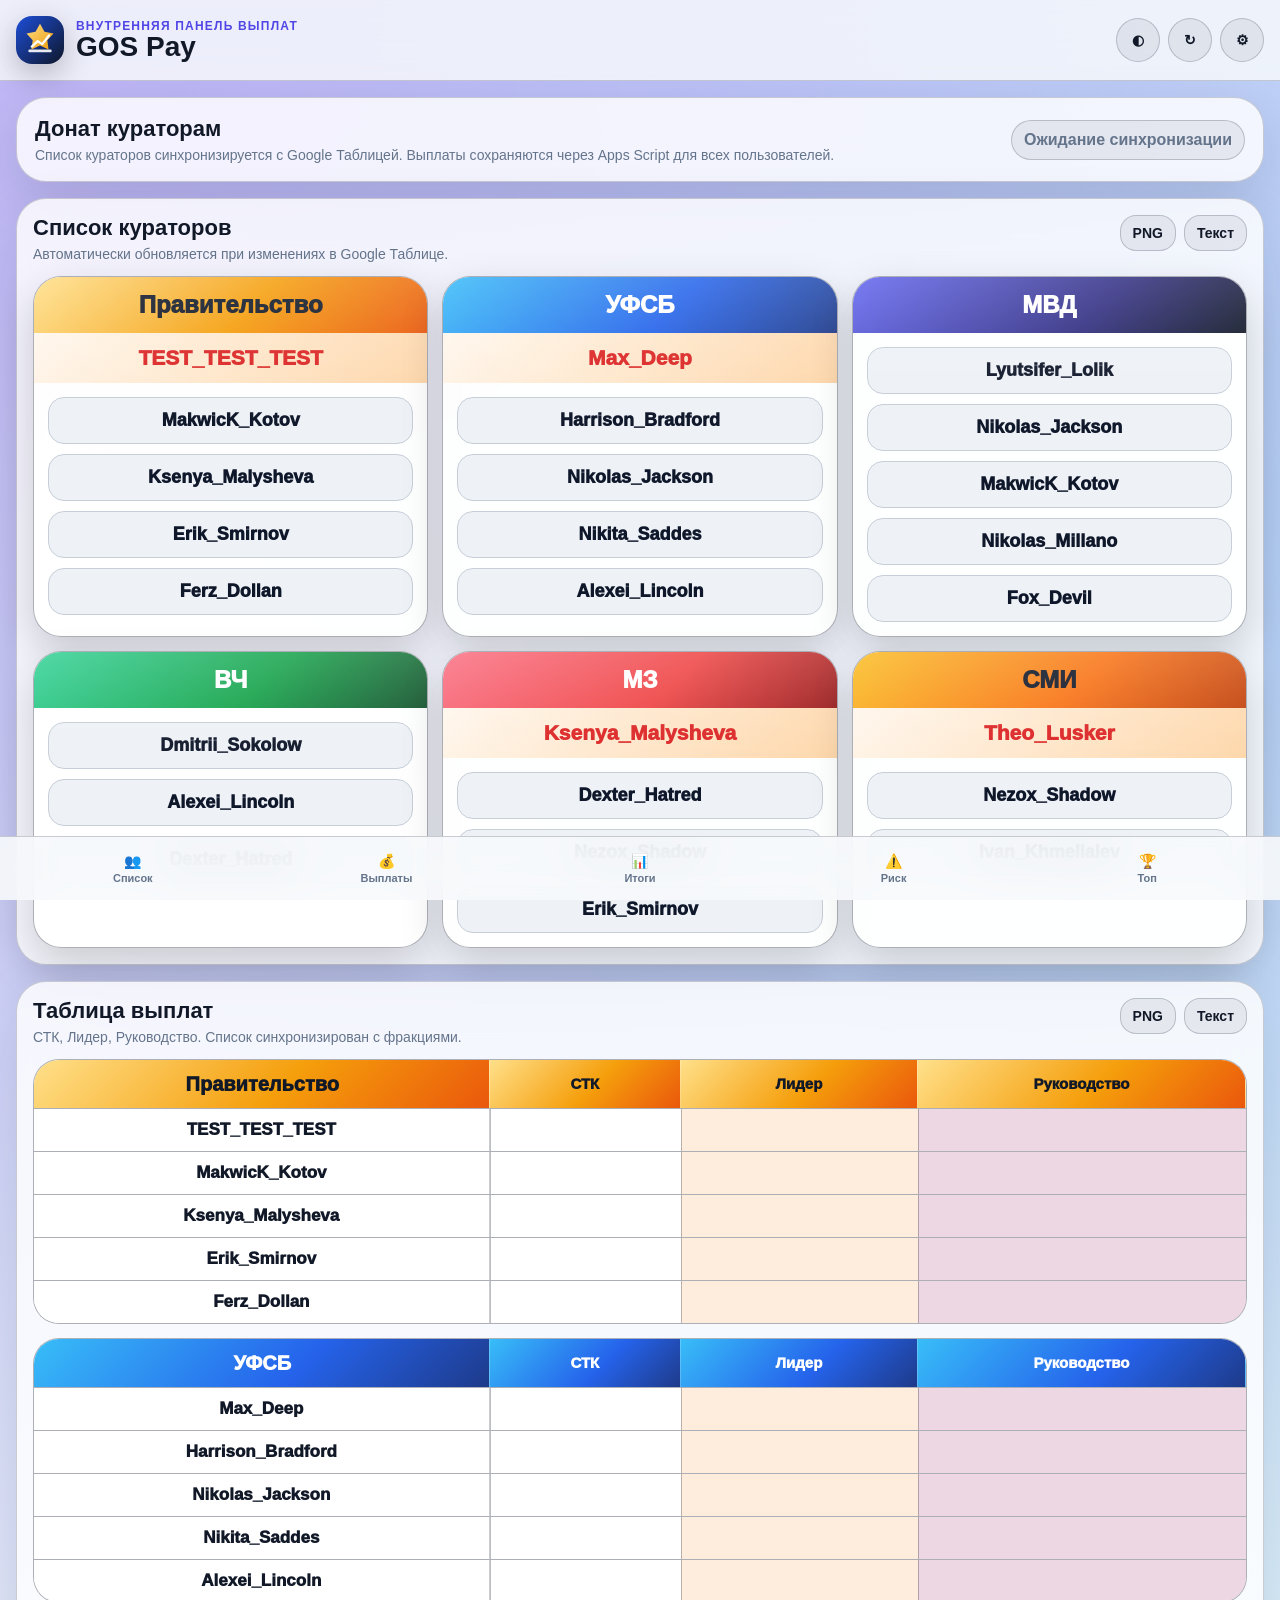
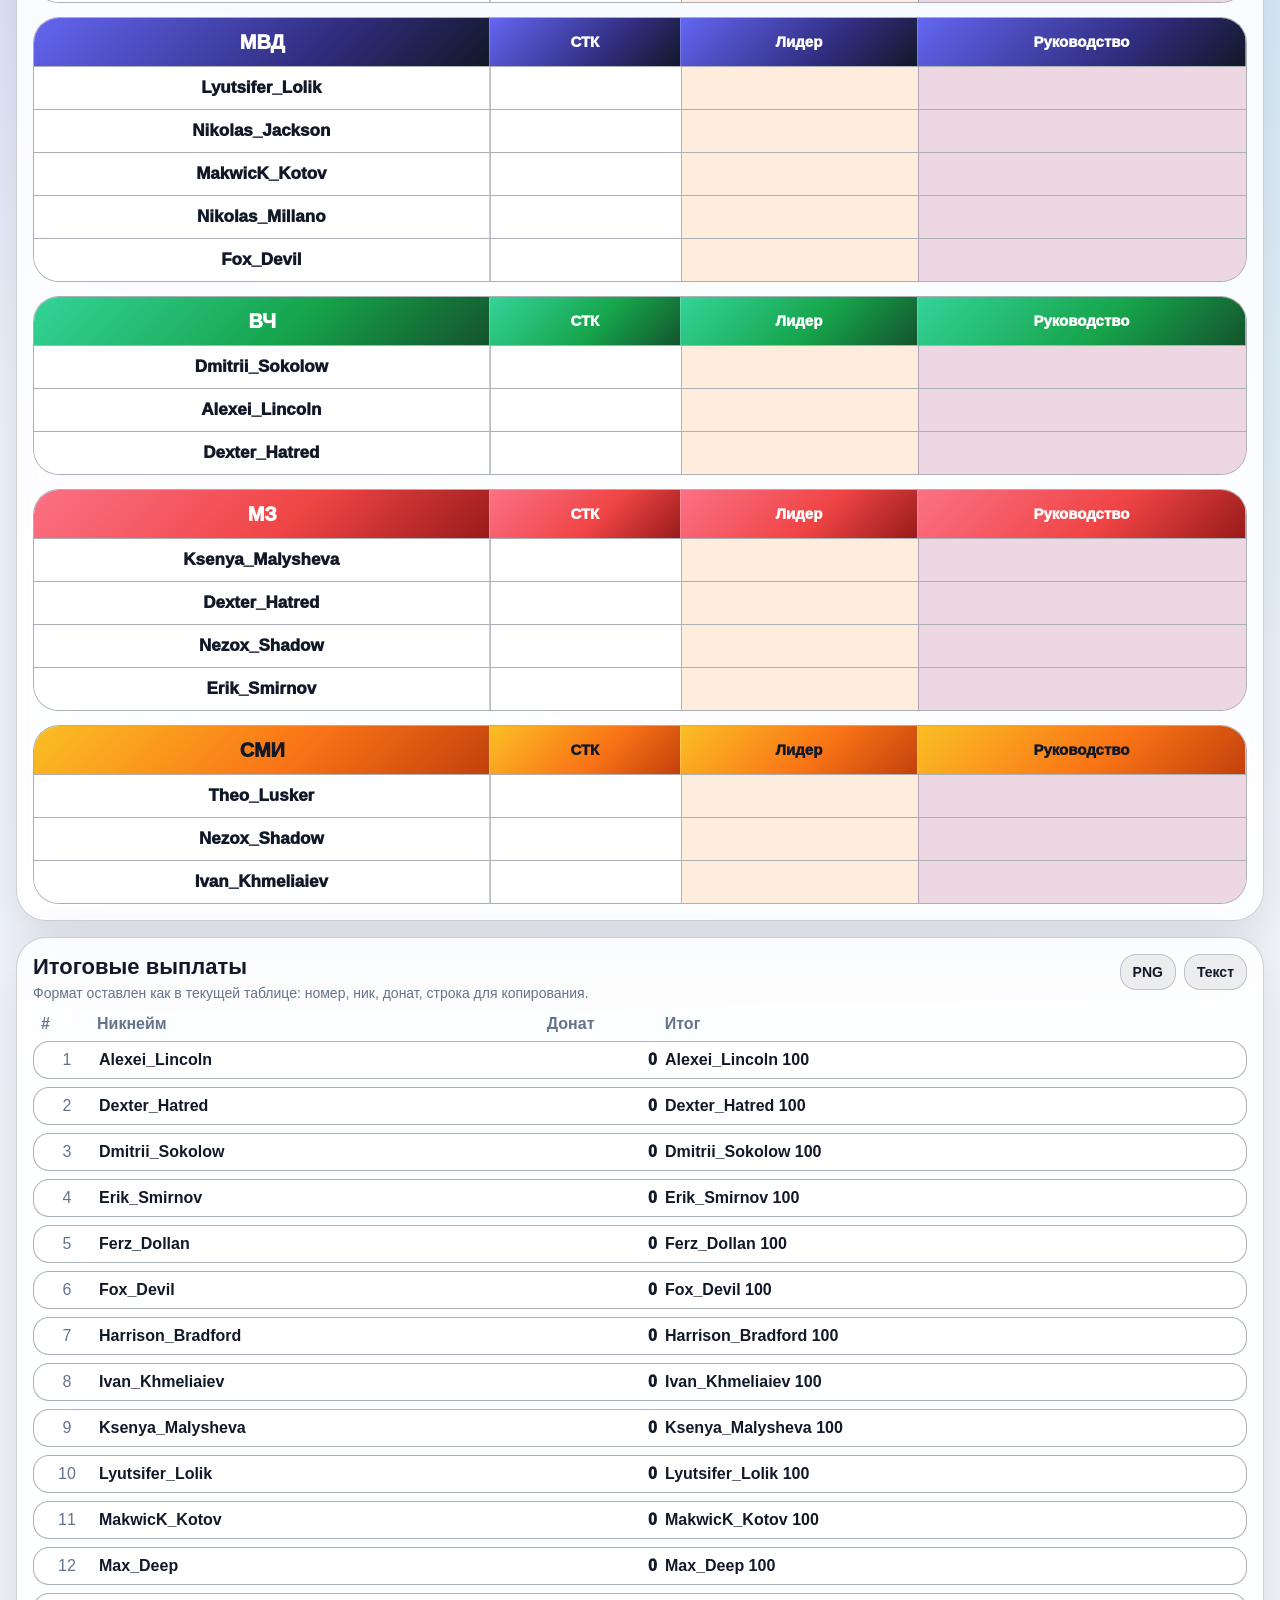
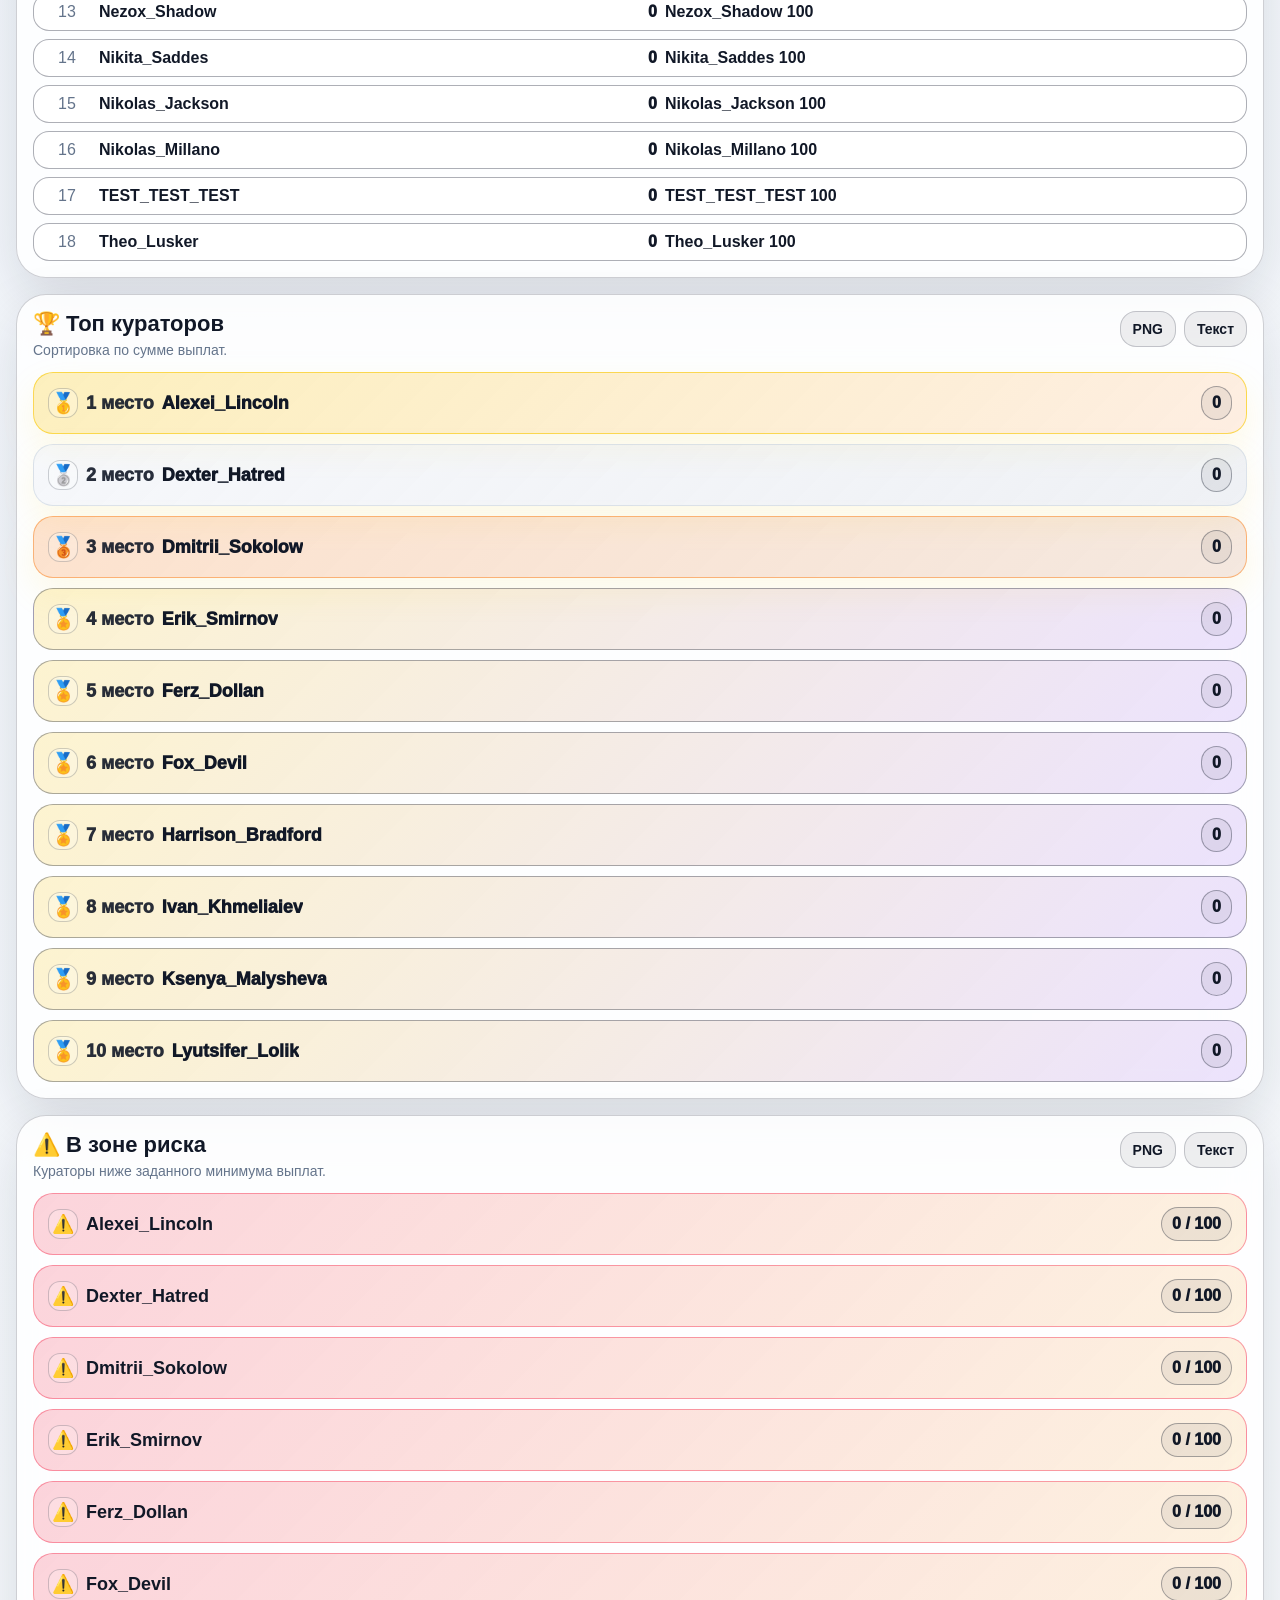
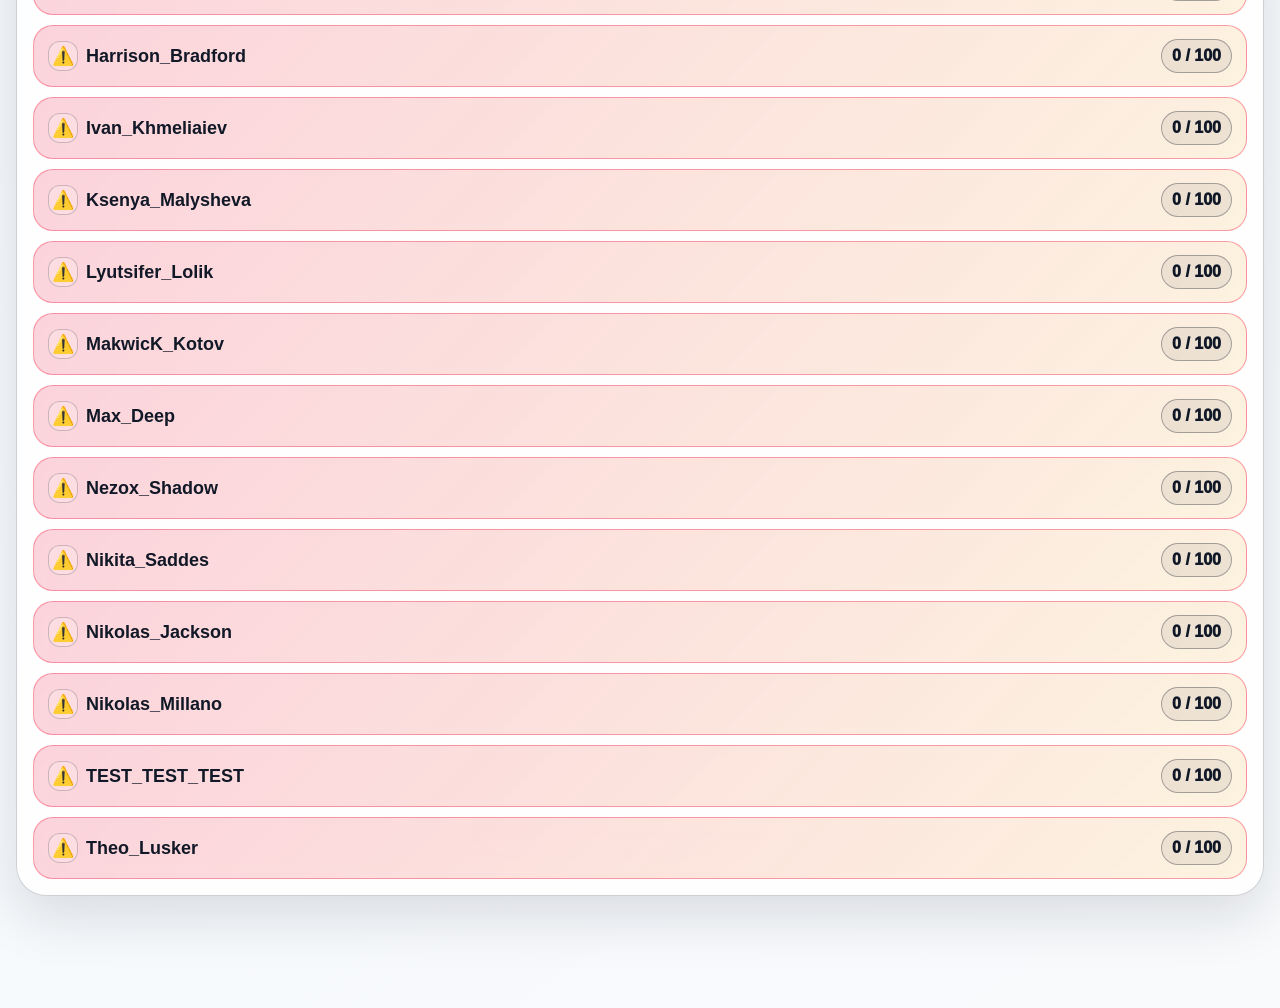
==== index.html @ 8b0897c4 "Add files via upload" ====
<!doctype html>
<html lang="ru">
<head>
  <meta charset="utf-8" />
  <meta name="viewport" content="width=device-width, initial-scale=1, viewport-fit=cover" />
  <meta name="theme-color" content="#111827" />
  <title>GOS Pay</title>
  <link rel="manifest" href="manifest.webmanifest" />
  <link rel="icon" href="icon.svg" type="image/svg+xml" />
  <link rel="stylesheet" href="style.css" />
</head>
<body>
  <div class="app-shell">
    <header class="topbar no-export">
      <div class="brand">
        <img src="icon.svg" alt="GOS Pay" />
        <div>
          <div class="eyebrow">Внутренняя панель выплат</div>
          <h1>GOS Pay</h1>
        </div>
      </div>
      <div class="top-actions">
        <button class="icon-btn" id="themeBtn" title="Тема">◐</button>
        <button class="icon-btn" id="syncBtn" title="Синхронизация">↻</button>
        <button class="icon-btn" id="settingsBtn" title="Настройки">⚙</button>
      </div>
    </header>

    <main class="content">
      <section class="hero no-export">
        <div>
          <h2>Донат кураторам</h2>
          <p>Список кураторов синхронизируется с Google Таблицей. Выплаты сохраняются через Apps Script для всех пользователей.</p>
        </div>
        <div class="status-pill" id="statusLine">Ожидание синхронизации</div>
      </section>

      <section class="panel hidden no-export" id="settingsPanel">
        <div class="panel-head">
          <div>
            <h2>Настройки</h2>
            <p>Скрытый раздел. Обычные пользователи не видят подключение к таблице.</p>
          </div>
          <button class="ghost" id="closeSettings">Закрыть</button>
        </div>

        <div class="settings-grid">
          <label>Apps Script Web App URL
            <input id="apiUrl" placeholder="https://script.google.com/macros/s/.../exec" />
          </label>
          <label>Google Sheet ID
            <input id="sheetId" value="1LSlUC-t6_7x8vfg5mQebIwRHfDH8h0bB1Xzxq7wpv_U" />
          </label>
          <label>Минимум для выхода из зоны риска
            <input id="riskLimit" type="number" value="100" />
          </label>
          <label>Тема
            <select id="themeSelect">
              <option value="system">Системная</option>
              <option value="dark">Тёмная</option>
              <option value="light">Светлая</option>
            </select>
          </label>
        </div>

        <div class="row">
          <button id="saveConfig">Сохранить</button>
          <button class="secondary" id="authBtn">Проверить доступ</button>
          <button class="secondary" id="importBtn">Синхронизировать кураторов</button>
          <button class="danger" id="resetBtn">Сбросить выплаты</button>
        </div>
        <p class="hint">Доступ к приложению должен выдаваться только тем, у кого есть роль редактора в Google Таблице.</p>
      </section>

      <section class="panel" id="curatorsSection">
        <div class="panel-head no-export">
          <div><h2>Список кураторов</h2><p>Автоматически обновляется при изменениях в Google Таблице.</p></div>
          <div class="row compact"><button class="ghost" data-png="curatorsSection">PNG</button><button class="ghost" id="copyCurators">Текст</button></div>
        </div>
        <div class="curator-grid export-area" id="curatorGrid"></div>
      </section>

      <section class="panel" id="rewardsSection">
        <div class="panel-head no-export">
          <div><h2>Таблица выплат</h2><p>СТК, Лидер, Руководство. Список синхронизирован с фракциями.</p></div>
          <div class="row compact"><button class="ghost" data-png="rewardsSection">PNG</button><button class="ghost" id="copyRewards">Текст</button></div>
        </div>
        <div class="donation-grid export-area" id="rewardGrid"></div>
      </section>

      <section class="panel" id="salarySection">
        <div class="panel-head no-export">
          <div><h2>Итоговые выплаты</h2><p>Формат оставлен как в текущей таблице: номер, ник, донат, строка для копирования.</p></div>
          <div class="row compact"><button class="ghost" data-png="salarySection">PNG</button><button class="ghost" id="copySalary">Текст</button></div>
        </div>
        <div class="salary-list export-area" id="salaryList"></div>
      </section>

      <section class="panel" id="topSection">
        <div class="panel-head no-export">
          <div><h2>🏆 Топ кураторов</h2><p>Сортировка по сумме выплат.</p></div>
          <div class="row compact"><button class="ghost" data-png="topSection">PNG</button><button class="ghost" id="copyTop">Текст</button></div>
        </div>
        <div class="top-list export-area" id="topList"></div>
      </section>

      <section class="panel" id="riskSection">
        <div class="panel-head no-export">
          <div><h2>⚠️ В зоне риска</h2><p>Кураторы ниже заданного минимума выплат.</p></div>
          <div class="row compact"><button class="ghost" data-png="riskSection">PNG</button><button class="ghost" id="copyRisk">Текст</button></div>
        </div>
        <div class="risk-list export-area" id="riskList"></div>
      </section>
    </main>

    <nav class="bottom-nav no-export">
      <button data-jump="curatorsSection">👥<span>Список</span></button>
      <button data-jump="rewardsSection">💰<span>Выплаты</span></button>
      <button data-jump="salarySection">📊<span>Итоги</span></button>
      <button data-jump="riskSection">⚠️<span>Риск</span></button>
      <button data-jump="topSection">🏆<span>Топ</span></button>
    </nav>
  </div>

  <div class="modal hidden" id="confirmModal">
    <div class="modal-card">
      <h2>Сбросить выплаты?</h2>
      <p>Действие очистит <b>ВСЕ выплаты</b>: СТК, Лидер и Руководство у всех кураторов. Отменить его нельзя.</p>
      <div class="row"><button class="secondary" id="cancelReset">Отмена</button><button class="danger" id="confirmReset">Сбросить</button></div>
    </div>
  </div>
  <div class="toast" id="toast"></div>
  <script src="app.js"></script>
</body>
</html>
---- style.css ----
:root{
  --bg:#0b1020;--bg2:#111827;--panel:rgba(255,255,255,.075);--panel2:rgba(255,255,255,.12);
  --text:#f8fafc;--muted:#a8b3c7;--line:rgba(255,255,255,.18);--line-strong:rgba(255,255,255,.28);
  --accent:#8b5cf6;--good:#22c55e;--danger:#f43f5e;--warning:#f59e0b;--card:#f8fafc;--ink:#111827;--export-bg:#0f172a;
  --shadow:0 24px 70px rgba(0,0,0,.34)
}
:root.light{
  --bg:#eef3fb;--bg2:#f8fafc;--panel:rgba(255,255,255,.82);--panel2:rgba(15,23,42,.065);
  --text:#111827;--muted:#64748b;--line:rgba(15,23,42,.20);--line-strong:rgba(15,23,42,.34);
  --accent:#4f46e5;--card:#ffffff;--ink:#0f172a;--export-bg:#f8fafc;--shadow:0 20px 55px rgba(15,23,42,.13)
}
*{box-sizing:border-box}html{scroll-behavior:smooth}body{margin:0;min-height:100vh;background:radial-gradient(circle at 8% 0,rgba(124,58,237,.32),transparent 34%),radial-gradient(circle at 92% 10%,rgba(14,165,233,.24),transparent 35%),linear-gradient(145deg,var(--bg),var(--bg2));font-family:-apple-system,BlinkMacSystemFont,"SF Pro Display","Inter","Segoe UI",Arial,sans-serif;color:var(--text);padding-bottom:96px}.app-shell{max-width:1280px;margin:0 auto}.topbar{position:sticky;top:0;z-index:40;display:flex;align-items:center;justify-content:space-between;gap:16px;padding:16px max(16px,env(safe-area-inset-left));background:rgba(11,16,32,.72);backdrop-filter:blur(24px);border-bottom:1px solid var(--line)}:root.light .topbar{background:rgba(248,250,252,.82)}.brand{display:flex;align-items:center;gap:12px}.brand img{width:48px;height:48px;border-radius:16px;box-shadow:0 10px 30px rgba(0,0,0,.24)}.eyebrow{font-size:12px;text-transform:uppercase;letter-spacing:.1em;color:var(--accent);font-weight:900}h1{margin:0;font-size:28px;line-height:1}h2{margin:0 0 5px;font-size:22px}.top-actions,.row{display:flex;align-items:center;gap:8px;flex-wrap:wrap}.content{padding:16px;display:grid;gap:16px}.hero,.panel{border:1px solid var(--line);background:var(--panel);backdrop-filter:blur(24px);border-radius:30px;box-shadow:var(--shadow)}.hero{display:flex;justify-content:space-between;gap:16px;align-items:center;padding:18px}.hero p,.panel-head p,.hint{margin:0;color:var(--muted);font-size:14px}.status-pill{border:1px solid var(--line);background:var(--panel2);border-radius:999px;padding:10px 12px;color:var(--muted);font-weight:800;white-space:nowrap}.panel{padding:16px}.panel-head{display:flex;justify-content:space-between;align-items:flex-start;gap:12px;margin-bottom:14px}.hidden{display:none!important}button{border:0;border-radius:16px;padding:11px 14px;background:linear-gradient(135deg,#a78bfa,#38bdf8);color:#07111f;font-weight:900;cursor:pointer;font-size:14px}.icon-btn{width:44px;height:44px;border-radius:50%;padding:0;background:var(--panel2);color:var(--text);border:1px solid var(--line)}.ghost,.secondary{background:var(--panel2);color:var(--text);border:1px solid var(--line)}.danger{background:linear-gradient(135deg,#fb7185,#dc2626);color:white}.compact button{padding:9px 12px}.settings-grid{display:grid;grid-template-columns:repeat(2,minmax(0,1fr));gap:12px;margin-bottom:12px}label{font-size:13px;color:var(--muted);font-weight:800}input,select{width:100%;margin-top:6px;border:1px solid var(--line);border-radius:16px;background:rgba(0,0,0,.18);color:var(--text);padding:12px;font:inherit;font-weight:700}:root.light input,:root.light select{background:rgba(255,255,255,.92)}.curator-grid{display:grid;grid-template-columns:repeat(3,minmax(0,1fr));gap:14px}.faction{position:relative;overflow:hidden;border-radius:28px;border:1px solid var(--line-strong);background:linear-gradient(180deg,rgba(255,255,255,.09),rgba(255,255,255,.035));box-shadow:0 16px 42px rgba(0,0,0,.18)}:root.light .faction{background:rgba(255,255,255,.92)}.faction::before{content:"";position:absolute;inset:0;background:linear-gradient(180deg,rgba(255,255,255,.15),transparent 42%);pointer-events:none}.faction-title{padding:15px 10px;text-align:center;font-weight:1000;font-size:clamp(18px,2vw,24px);line-height:1.05;color:white;display:flex;align-items:center;justify-content:center;min-height:56px;white-space:normal;overflow-wrap:anywhere}.faction-title.pra{background:linear-gradient(135deg,#ffe08a,#f59e0b 55%,#ea580c);color:#111827}.faction-title.ufsb{background:linear-gradient(135deg,#38bdf8,#2563eb 58%,#1e3a8a)}.faction-title.mvd{background:linear-gradient(135deg,#6366f1,#312e81 62%,#111827)}.faction-title.vch{background:linear-gradient(135deg,#34d399,#16a34a 58%,#14532d)}.faction-title.mz{background:linear-gradient(135deg,#fb7185,#ef4444 58%,#991b1b)}.faction-title.smi{background:linear-gradient(135deg,#fbbf24,#f97316 58%,#c2410c);color:#111827}.lead{background:linear-gradient(135deg,#fff7ed,#fed7aa);color:#dc2626;font-weight:1000;text-align:center;padding:13px;font-size:clamp(17px,1.8vw,21px);font-family:inherit;white-space:nowrap;overflow:hidden;text-overflow:ellipsis}.names{padding:14px;display:grid;gap:10px}.name{background:linear-gradient(180deg,#ffffff,#eef2f7);color:#111827;border:1px solid rgba(15,23,42,.12);border-radius:16px;padding:12px 10px;text-align:center;font-weight:950;font-size:clamp(15px,1.6vw,18px);font-family:inherit;box-shadow:inset 0 -1px 0 rgba(0,0,0,.06);white-space:nowrap;overflow:hidden;text-overflow:ellipsis}.donation-grid{display:grid;gap:14px}.don-card{border:1px solid var(--line-strong);border-radius:26px;overflow:hidden;background:linear-gradient(180deg,rgba(255,255,255,.09),rgba(255,255,255,.035))}:root.light .don-card{background:#fff}.don-head{display:grid;grid-template-columns:minmax(150px,1fr) minmax(58px,.42fr) minmax(76px,.52fr) minmax(104px,.72fr);font-weight:1000;color:white;align-items:stretch}.don-head div{padding:10px 6px;text-align:center;border-right:1px solid rgba(255,255,255,.20);font-size:clamp(12px,1.35vw,15px);min-height:48px}.don-head .title{text-align:center;padding-left:8px;font-size:clamp(16px,1.6vw,20px)}.don-row{display:grid;grid-template-columns:minmax(150px,1fr) minmax(58px,.42fr) minmax(76px,.52fr) minmax(104px,.72fr);border-top:1px solid var(--line-strong)}.don-row .nick{padding:11px 8px;background:rgba(255,255,255,.94);color:#111827;text-align:center;font-family:inherit;font-size:clamp(14px,1.45vw,17px);font-weight:950;white-space:nowrap;overflow:hidden;text-overflow:ellipsis;border-right:1px solid rgba(15,23,42,.22)}.don-row input{margin:0;border:0;border-left:1px solid var(--line-strong);border-radius:0;background:rgba(190,220,226,.52);color:var(--text);font-weight:1000;text-align:center;font-size:16px;min-width:0}.don-row input[data-k="leader"]{background:rgba(253,224,195,.58)}.don-row input[data-k="management"]{background:rgba(226,190,210,.62)}:root.light .don-row input{color:#111827;border-left:1px solid rgba(15,23,42,.28)}.salary-list{display:grid;gap:8px}.salary-head,.salary-row{display:grid;grid-template-columns:48px minmax(160px,1fr) 110px minmax(220px,1.3fr);gap:8px;align-items:center}.salary-head{color:var(--muted);font-weight:900;padding:0 8px}.salary-row{background:rgba(255,255,255,.08);border:1px solid var(--line-strong);border-radius:16px;padding:9px}:root.light .salary-row{background:#fff}.salary-row .num{color:var(--muted);text-align:center}.salary-row .nick{font-weight:900;white-space:nowrap;overflow:hidden;text-overflow:ellipsis}.salary-row .amount{text-align:right;font-weight:1000}.salary-row .copyline{font-weight:900;white-space:nowrap;overflow:hidden;text-overflow:ellipsis}.top-list,.risk-list{display:grid;gap:10px}.rank,.risk{display:flex;justify-content:space-between;align-items:center;gap:12px;border:1px solid var(--line-strong);border-radius:20px;padding:13px 14px;position:relative;overflow:hidden}.rank{background:linear-gradient(135deg,rgba(250,204,21,.20),rgba(124,58,237,.14))}.rank-top{border-color:rgba(250,204,21,.52);box-shadow:0 14px 35px rgba(250,204,21,.10)}.risk-alert{background:linear-gradient(135deg,rgba(244,63,94,.22),rgba(245,158,11,.13));border-color:rgba(244,63,94,.48)}.risk-ok{background:linear-gradient(135deg,rgba(34,197,94,.22),rgba(14,165,233,.12));border-color:rgba(34,197,94,.42)}.rank b,.risk b{font-size:18px;display:flex;align-items:center;gap:8px;min-width:0}.list-icon{display:inline-grid;place-items:center;width:30px;height:30px;border-radius:12px;background:rgba(255,255,255,.16);border:1px solid var(--line)}.badge{border-radius:999px;background:var(--panel2);border:1px solid var(--line-strong);padding:7px 10px;font-weight:1000;white-space:nowrap}.bottom-nav{position:fixed;left:0;right:0;bottom:0;z-index:50;display:grid;grid-template-columns:repeat(5,1fr);background:rgba(11,16,32,.84);backdrop-filter:blur(24px);border-top:1px solid var(--line);padding:8px 6px calc(8px + env(safe-area-inset-bottom))}:root.light .bottom-nav{background:rgba(248,250,252,.88)}.bottom-nav button{background:transparent;color:var(--muted);display:flex;flex-direction:column;align-items:center;gap:3px;padding:8px 3px;border-radius:16px}.bottom-nav span{font-size:11px;font-weight:800}.toast{position:fixed;left:50%;bottom:105px;transform:translateX(-50%) translateY(20px);opacity:0;background:#0f172a;color:white;border:1px solid var(--line);padding:12px 16px;border-radius:16px;transition:.2s;z-index:80;box-shadow:var(--shadow)}.toast.show{opacity:1;transform:translateX(-50%) translateY(0)}.modal{position:fixed;inset:0;z-index:90;background:rgba(0,0,0,.52);display:grid;place-items:center;padding:20px}.modal-card{max-width:420px;border:1px solid var(--line);background:var(--bg2);border-radius:24px;padding:20px;box-shadow:var(--shadow)}.modal-card p{color:var(--muted)}.exporting .no-export{display:none!important}.png-wrapper{position:fixed;left:-100000px;top:0;padding:22px;background:var(--export-bg);color:var(--text);font-family:-apple-system,BlinkMacSystemFont,"SF Pro Display","Inter","Segoe UI",Arial,sans-serif}.png-title{text-align:center;font-size:26px;font-weight:1000;margin:0 0 16px;color:var(--text)}.png-wrapper .export-area{width:100%}.png-wrapper input{pointer-events:none}.png-wrapper .don-row input{font-size:15px}@media(max-width:900px){.curator-grid{grid-template-columns:1fr}.settings-grid{grid-template-columns:1fr}.hero,.panel-head{flex-direction:column}.don-head,.don-row{grid-template-columns:minmax(128px,1fr) 58px 68px 92px}.don-head div{font-size:12px;padding:8px 3px}.don-head .title{font-size:16px}.salary-head,.salary-row{grid-template-columns:36px 1fr 74px}.salary-head div:nth-child(4),.salary-row .copyline{grid-column:2/4}.brand img{width:42px;height:42px}h1{font-size:24px}.faction-title{font-size:22px}.panel{padding:12px}.content{padding:12px}.don-row .nick{font-size:14px}.don-row input{font-size:14px;padding:10px 4px}}@media(max-width:430px){.don-head,.don-row{grid-template-columns:minmax(108px,1fr) 48px 58px 78px}.don-head div{font-size:10.5px}.don-head .title{font-size:14px}.don-row .nick{font-size:12.5px}.don-row input{font-size:13px}.bottom-nav span{font-size:10px}.rank b,.risk b{font-size:15px}.badge{font-size:13px}}

.png-export-stage{position:fixed;left:16px;top:16px;z-index:9999;padding:22px;background:var(--export-bg);color:var(--text);font-family:-apple-system,BlinkMacSystemFont,"SF Pro Display","Inter","Segoe UI",Arial,sans-serif;border-radius:28px;box-shadow:0 24px 80px rgba(0,0,0,.22);pointer-events:none}.png-export-stage .export-area{width:100%}.png-export-stage .png-title{text-align:center;font-size:26px;font-weight:1000;margin:0 0 16px;color:var(--text)}.png-value{display:grid;place-items:center;min-height:40px;border-left:1px solid var(--line-strong);font-weight:1000;text-align:center;color:var(--text);background:rgba(190,220,226,.52)}.png-value.png-leader{background:rgba(253,224,195,.58)}.png-value.png-management{background:rgba(226,190,210,.62)}:root.light .png-value{color:#111827;border-left:1px solid rgba(15,23,42,.28)}

/* v5 export/style fixes */
.name{
  background:#eef2f7;
  color:#0f172a;
  border:1px solid #c7ced8;
  box-shadow:none;
  font-family:-apple-system,BlinkMacSystemFont,"SF Pro Display","Inter","Segoe UI",Arial,sans-serif;
}
:root.light .name{background:#eef2f7;color:#0f172a;border-color:#c7ced8}
.png-export-stage .faction,
.png-export-stage .don-card,
.png-export-stage .rank,
.png-export-stage .risk{
  break-inside:avoid;
  -webkit-print-color-adjust:exact;
  print-color-adjust:exact;
}
.png-export-stage .name{
  background:#eef2f7 !important;
  background-image:none !important;
  color:#0f172a !important;
  border:1px solid #c7ced8 !important;
  box-shadow:none !important;
  font-weight:950;
  line-height:1.15;
}
.png-export-stage .lead{
  background:#ffedd5 !important;
  background-image:none !important;
  color:#dc2626 !important;
}
.png-export-stage .rank{
  background:linear-gradient(135deg,#fff7cc,#f1e8ff) !important;
  color:#0f172a !important;
  border-color:#facc15 !important;
}
.png-export-stage .risk-alert{
  background:linear-gradient(135deg,#ffe4e6,#fff1c2) !important;
  color:#0f172a !important;
  border-color:#fb7185 !important;
}
.png-export-stage .risk-ok{
  background:linear-gradient(135deg,#dcfce7,#e0f2fe) !important;
  color:#0f172a !important;
  border-color:#22c55e !important;
}
.png-export-stage .badge,
.png-export-stage .list-icon{
  background:rgba(255,255,255,.75) !important;
  color:#0f172a !important;
  border-color:rgba(15,23,42,.18) !important;
}
.png-export-stage .faction::before{display:none!important}
.png-export-stage .names{gap:12px}
.png-export-stage .faction{background:#ffffff!important}

/* v6 medal top + exact curator export colors */
.rank-place{font-weight:1000;opacity:.9;white-space:nowrap}
.rank-name{font-weight:1000;min-width:0;overflow:hidden;text-overflow:ellipsis}
.list-icon.medal{font-size:20px;background:rgba(255,255,255,.20);box-shadow:inset 0 1px 0 rgba(255,255,255,.18)}
.rank.rank-top:nth-child(1){background:linear-gradient(135deg,rgba(250,204,21,.28),rgba(251,146,60,.15));border-color:rgba(250,204,21,.68)}
.rank.rank-top:nth-child(2){background:linear-gradient(135deg,rgba(226,232,240,.28),rgba(148,163,184,.14));border-color:rgba(203,213,225,.62)}
.rank.rank-top:nth-child(3){background:linear-gradient(135deg,rgba(251,146,60,.25),rgba(180,83,9,.13));border-color:rgba(251,146,60,.62)}
.png-export-stage .name{
  display:block !important;
  background:#eef2f7 !important;
  background-color:#eef2f7 !important;
  background-image:none !important;
  border:1px solid #c7ced8 !important;
  outline:none !important;
  box-shadow:none !important;
  text-shadow:none !important;
  -webkit-print-color-adjust:exact;
  print-color-adjust:exact;
}
.png-export-stage .name::before,.png-export-stage .name::after{display:none!important;content:none!important}
.png-export-stage .rank-place{color:#0f172a!important}
.png-export-stage .rank-name{color:#0f172a!important}
.png-export-stage .list-icon.medal{background:#ffffff!important;border-color:#d1d5db!important}
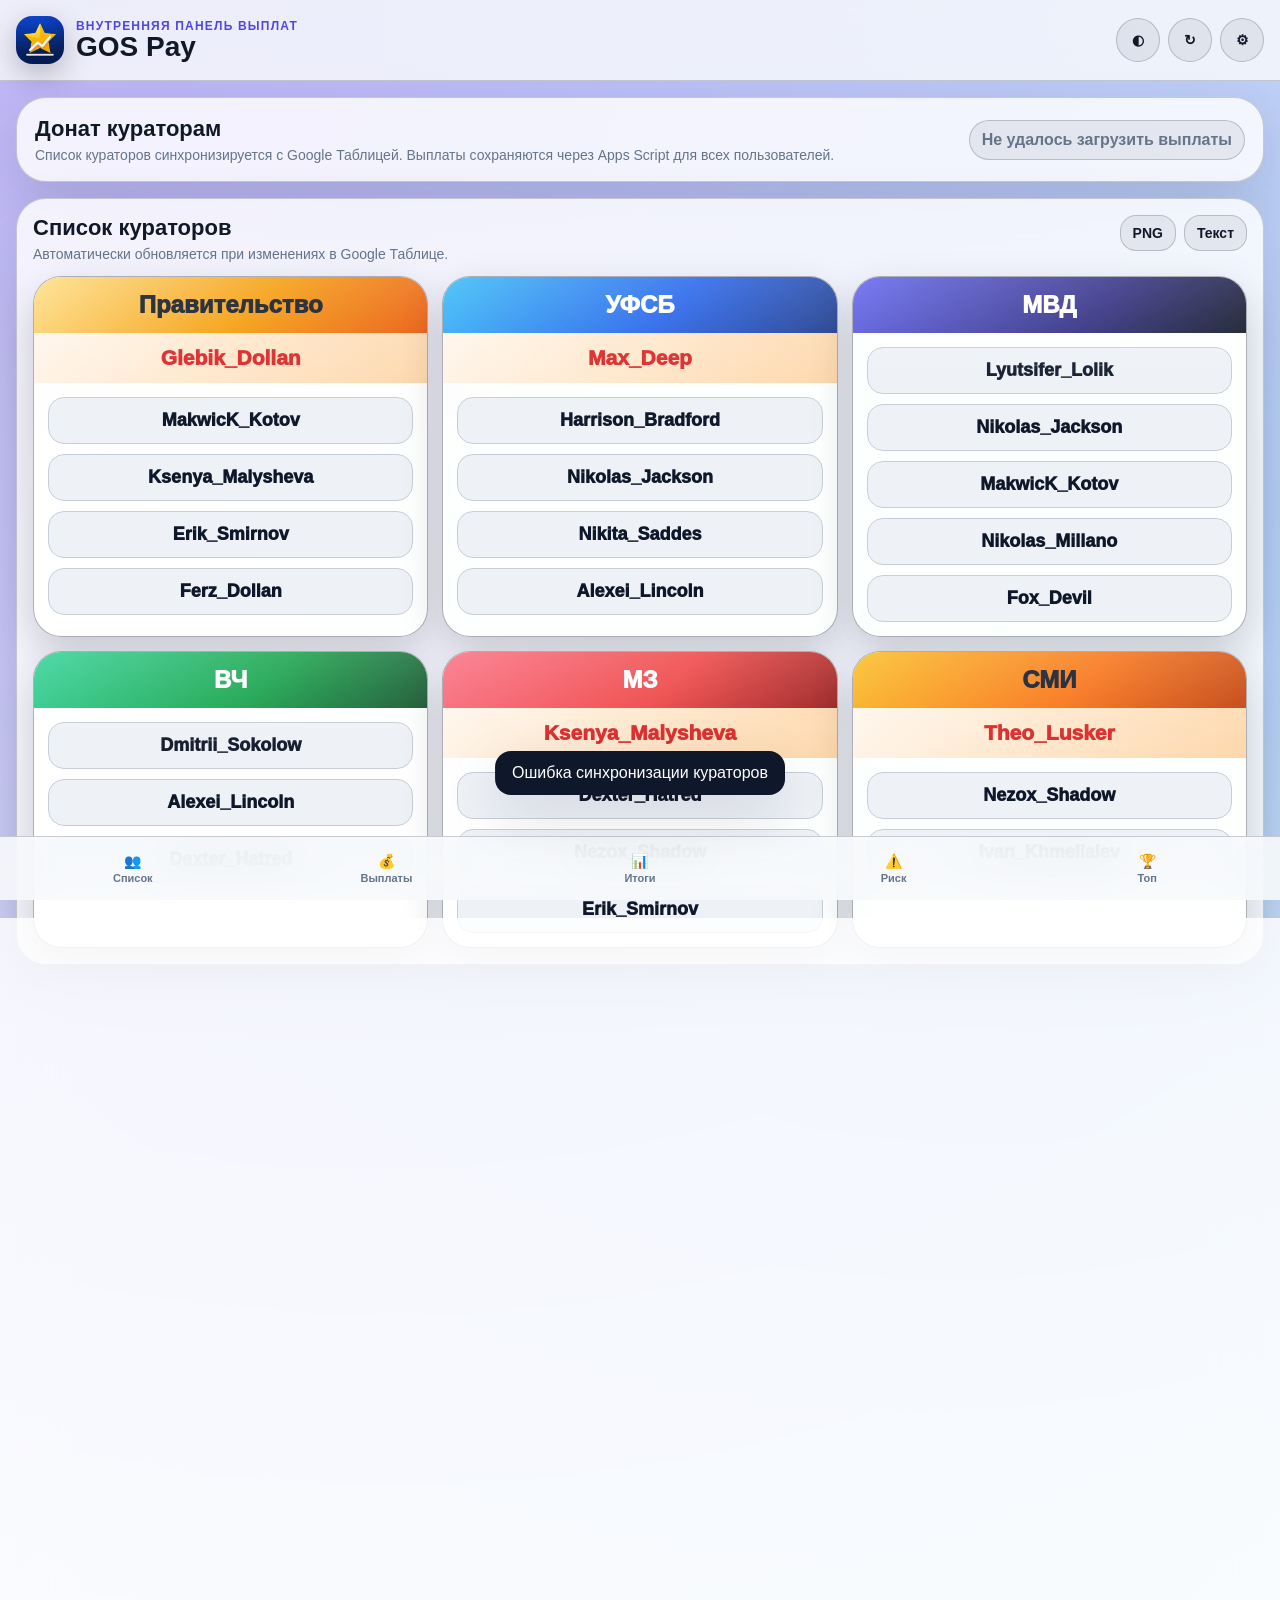
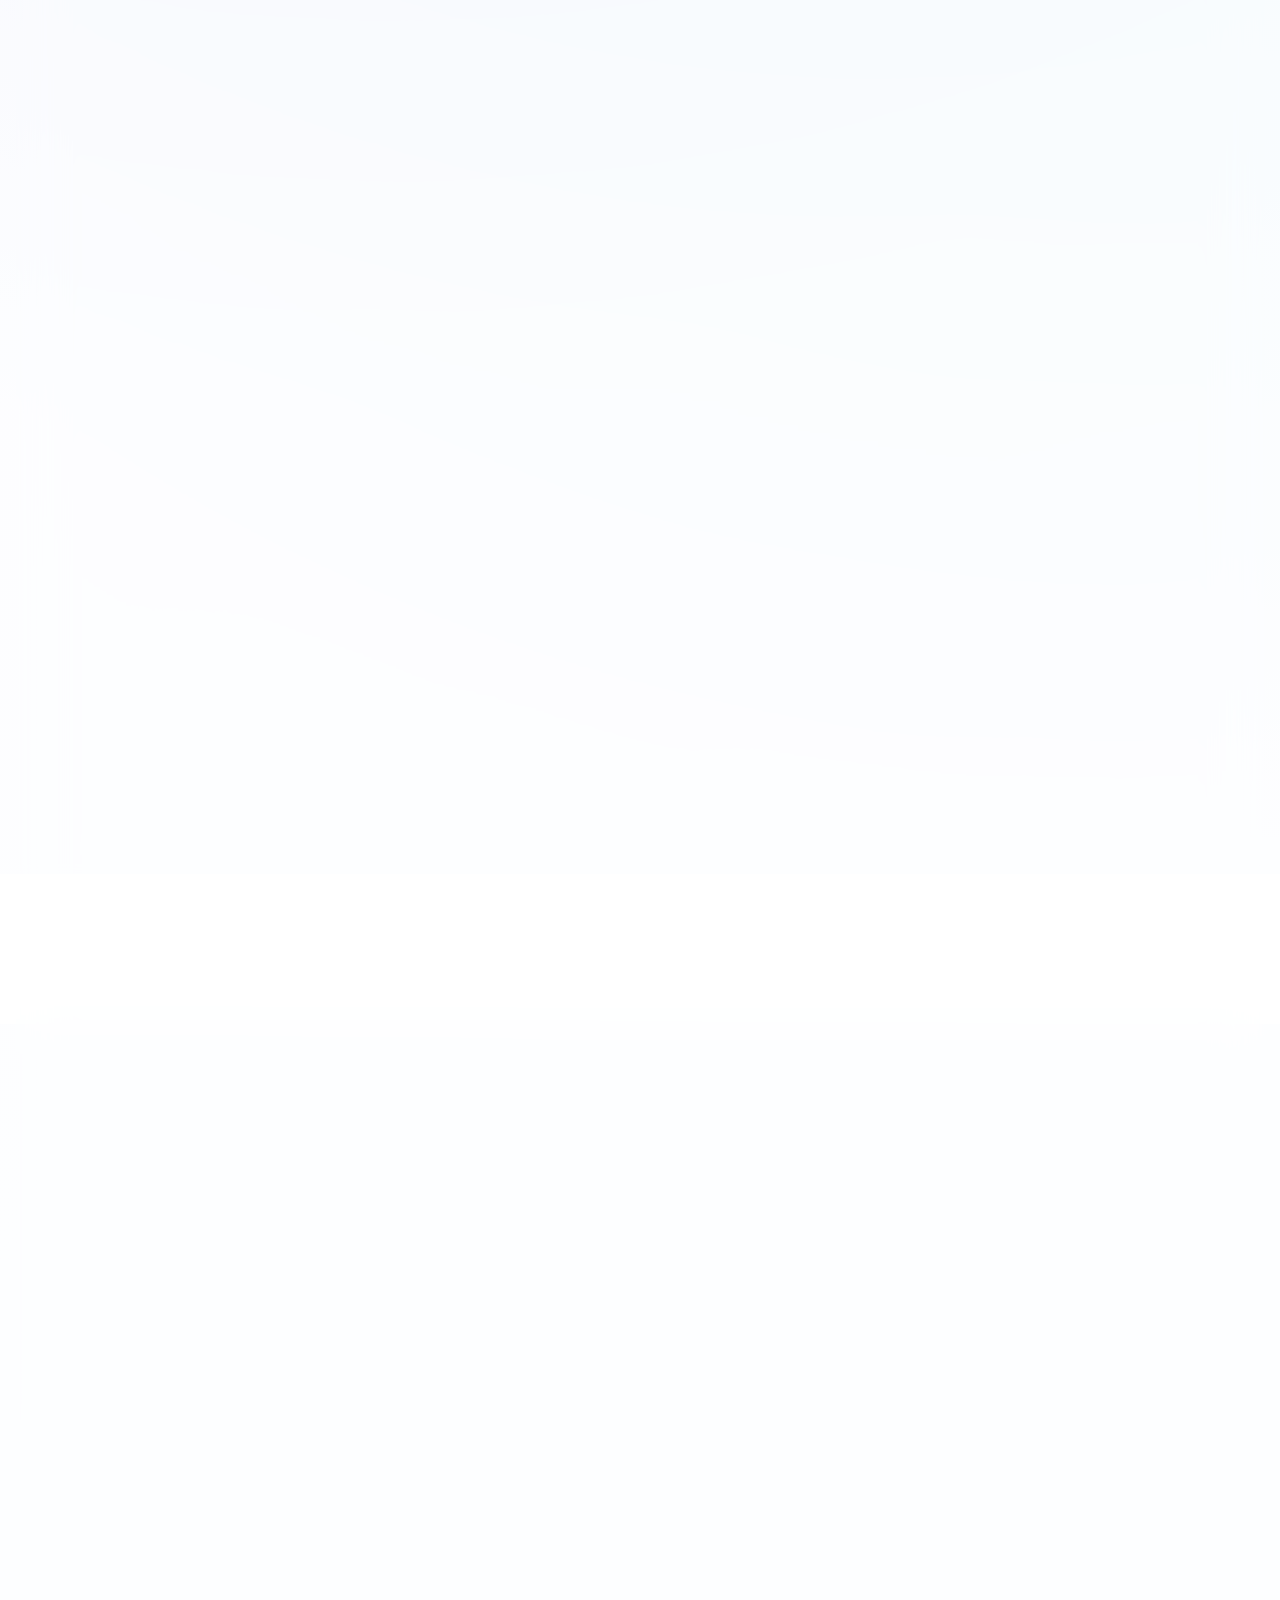
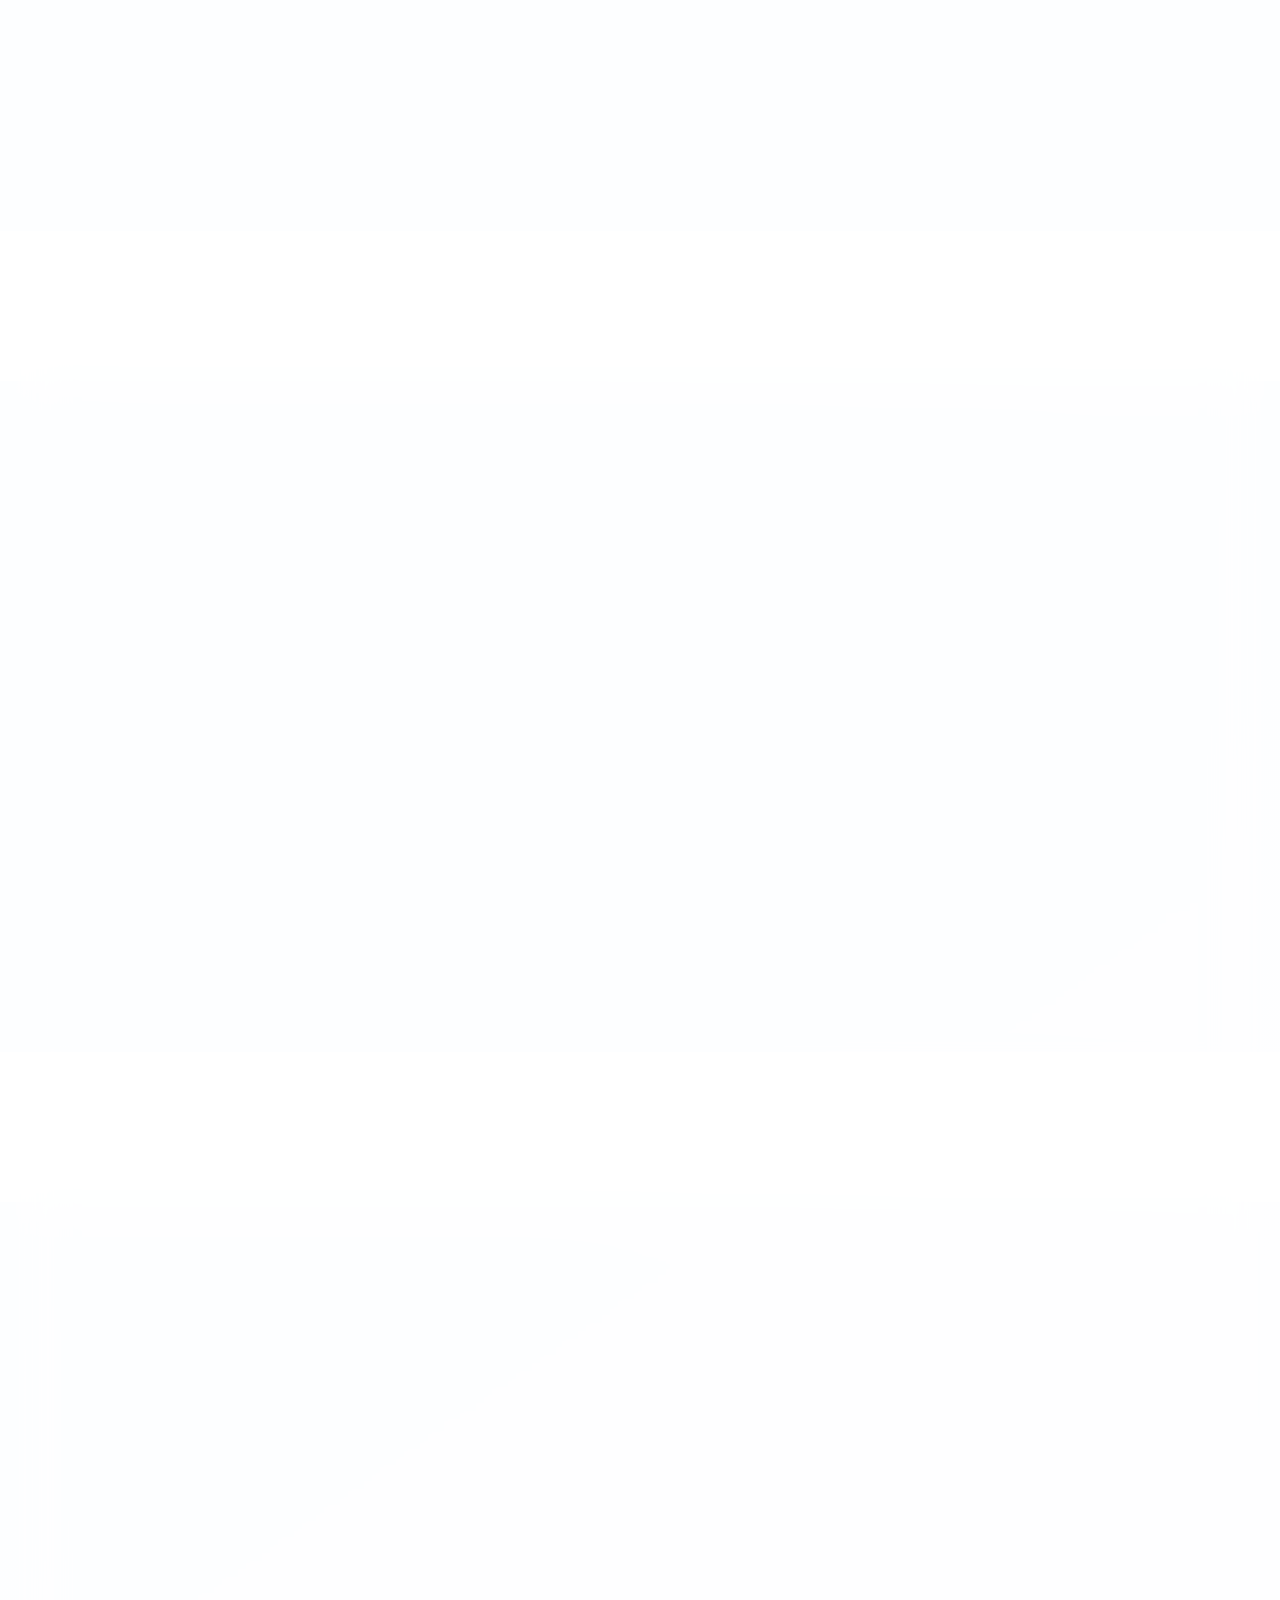
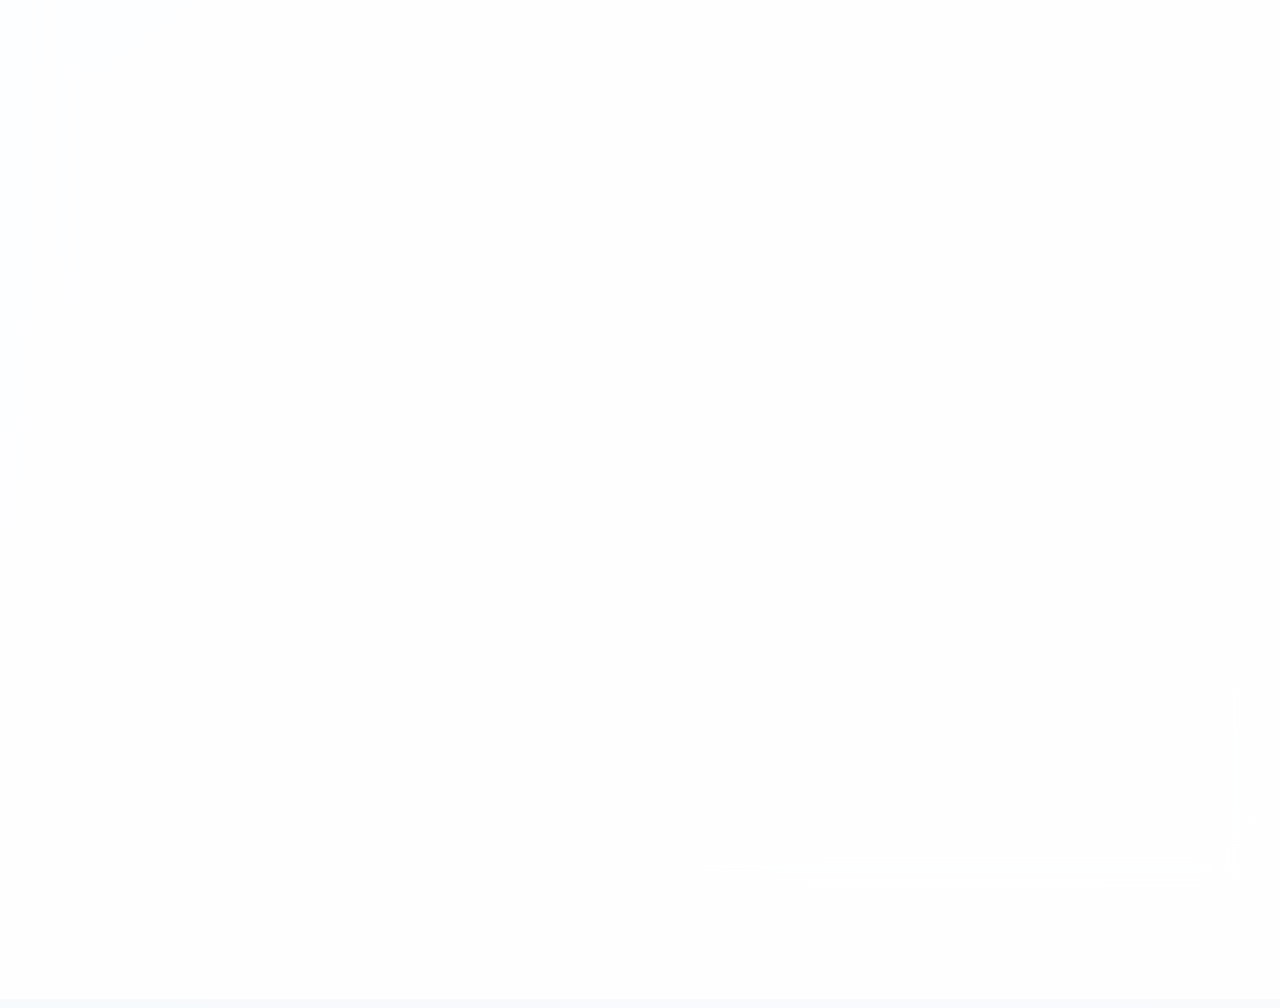
==== commit 53614bb7: "Update index.html" ====
--- a/index.html
+++ b/index.html
@@ -3,17 +3,25 @@
 <head>
   <meta charset="utf-8" />
   <meta name="viewport" content="width=device-width, initial-scale=1, viewport-fit=cover" />
+
   <meta name="theme-color" content="#111827" />
+  <meta name="apple-mobile-web-app-capable" content="yes" />
+  <meta name="apple-mobile-web-app-status-bar-style" content="black-translucent" />
+  <meta name="apple-mobile-web-app-title" content="GOS Pay" />
+
   <title>GOS Pay</title>
+
   <link rel="manifest" href="manifest.webmanifest" />
-  <link rel="icon" href="icon.svg" type="image/svg+xml" />
+  <link rel="icon" type="image/png" sizes="512x512" href="icon-512.png" />
+  <link rel="apple-touch-icon" sizes="512x512" href="icon-512.png" />
+
   <link rel="stylesheet" href="style.css" />
 </head>
 <body>
   <div class="app-shell">
     <header class="topbar no-export">
       <div class="brand">
-        <img src="icon.svg" alt="GOS Pay" />
+        <img src="icon-512.png" alt="GOS Pay" />
         <div>
           <div class="eyebrow">Внутренняя панель выплат</div>
           <h1>GOS Pay</h1>
@@ -126,10 +134,15 @@
     <div class="modal-card">
       <h2>Сбросить выплаты?</h2>
       <p>Действие очистит <b>ВСЕ выплаты</b>: СТК, Лидер и Руководство у всех кураторов. Отменить его нельзя.</p>
-      <div class="row"><button class="secondary" id="cancelReset">Отмена</button><button class="danger" id="confirmReset">Сбросить</button></div>
+      <div class="row">
+        <button class="secondary" id="cancelReset">Отмена</button>
+        <button class="danger" id="confirmReset">Сбросить</button>
+      </div>
     </div>
   </div>
+
   <div class="toast" id="toast"></div>
+
   <script src="app.js"></script>
 </body>
 </html>
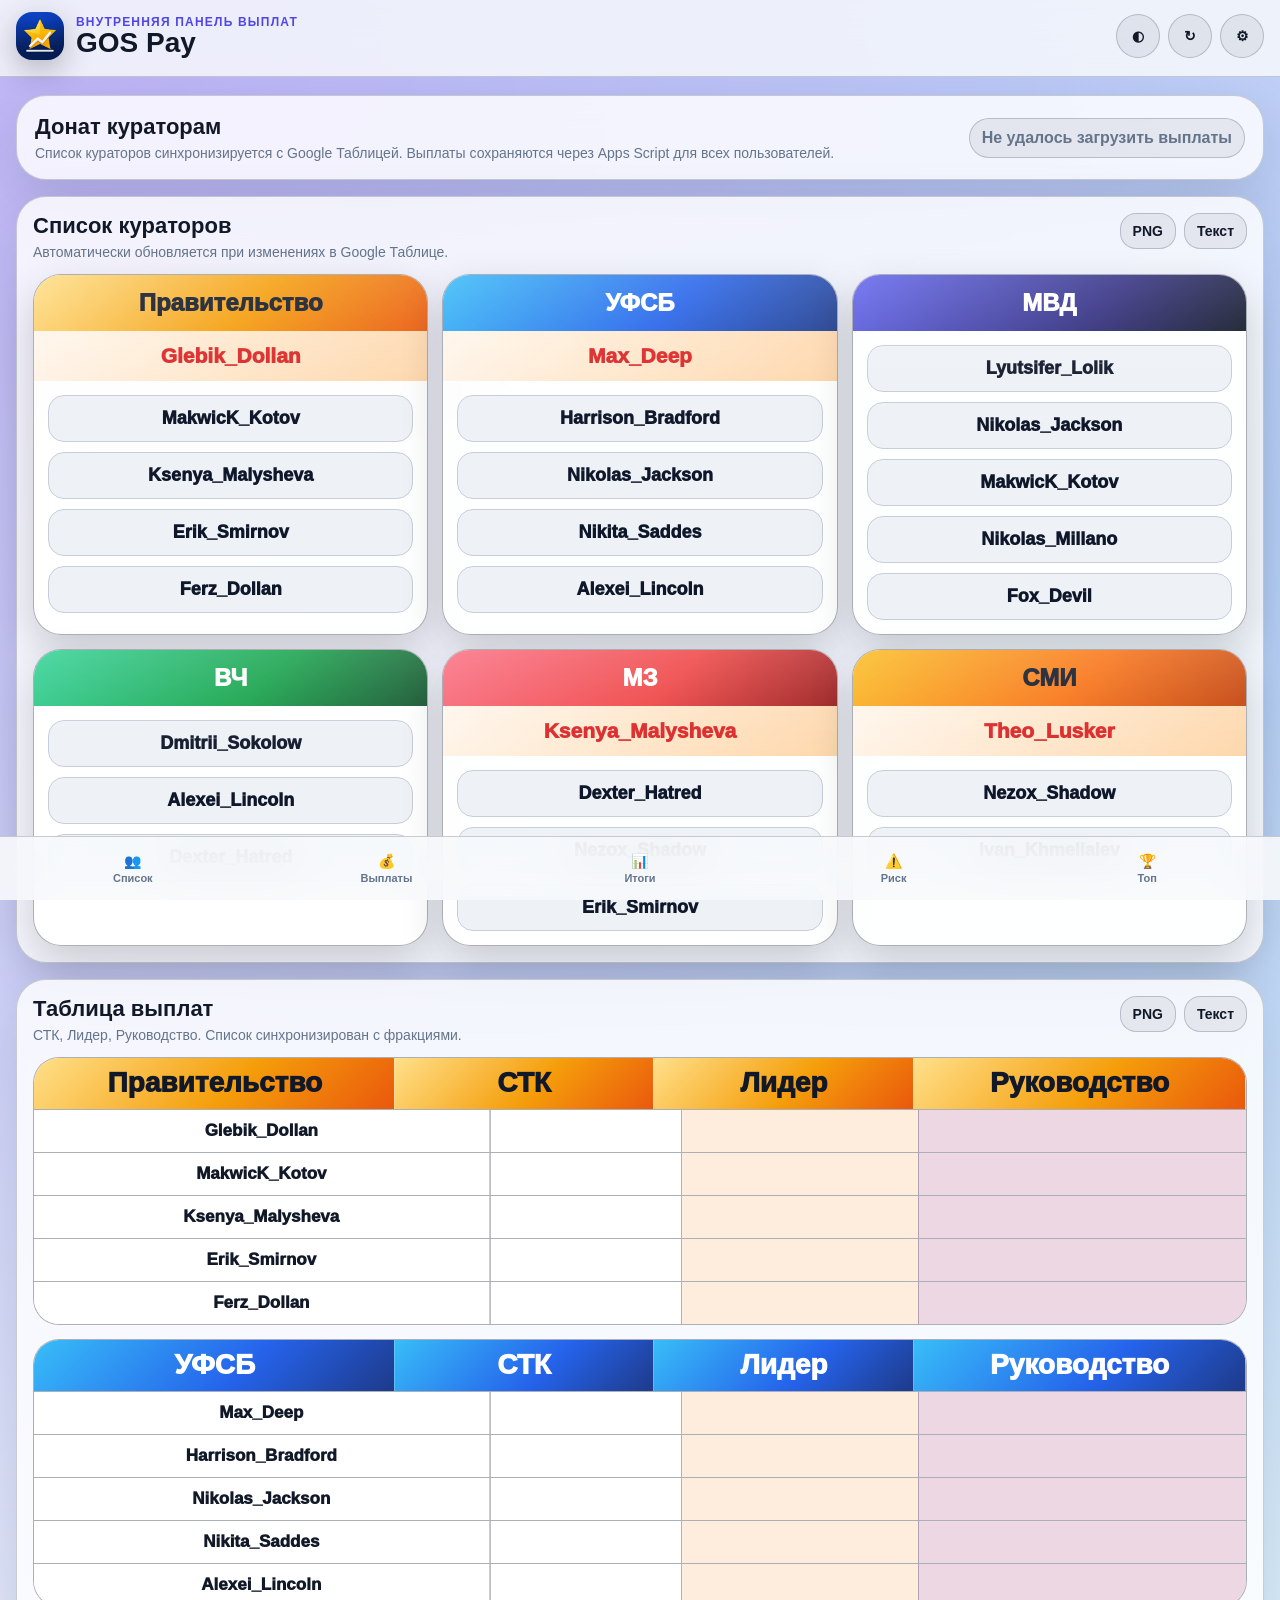
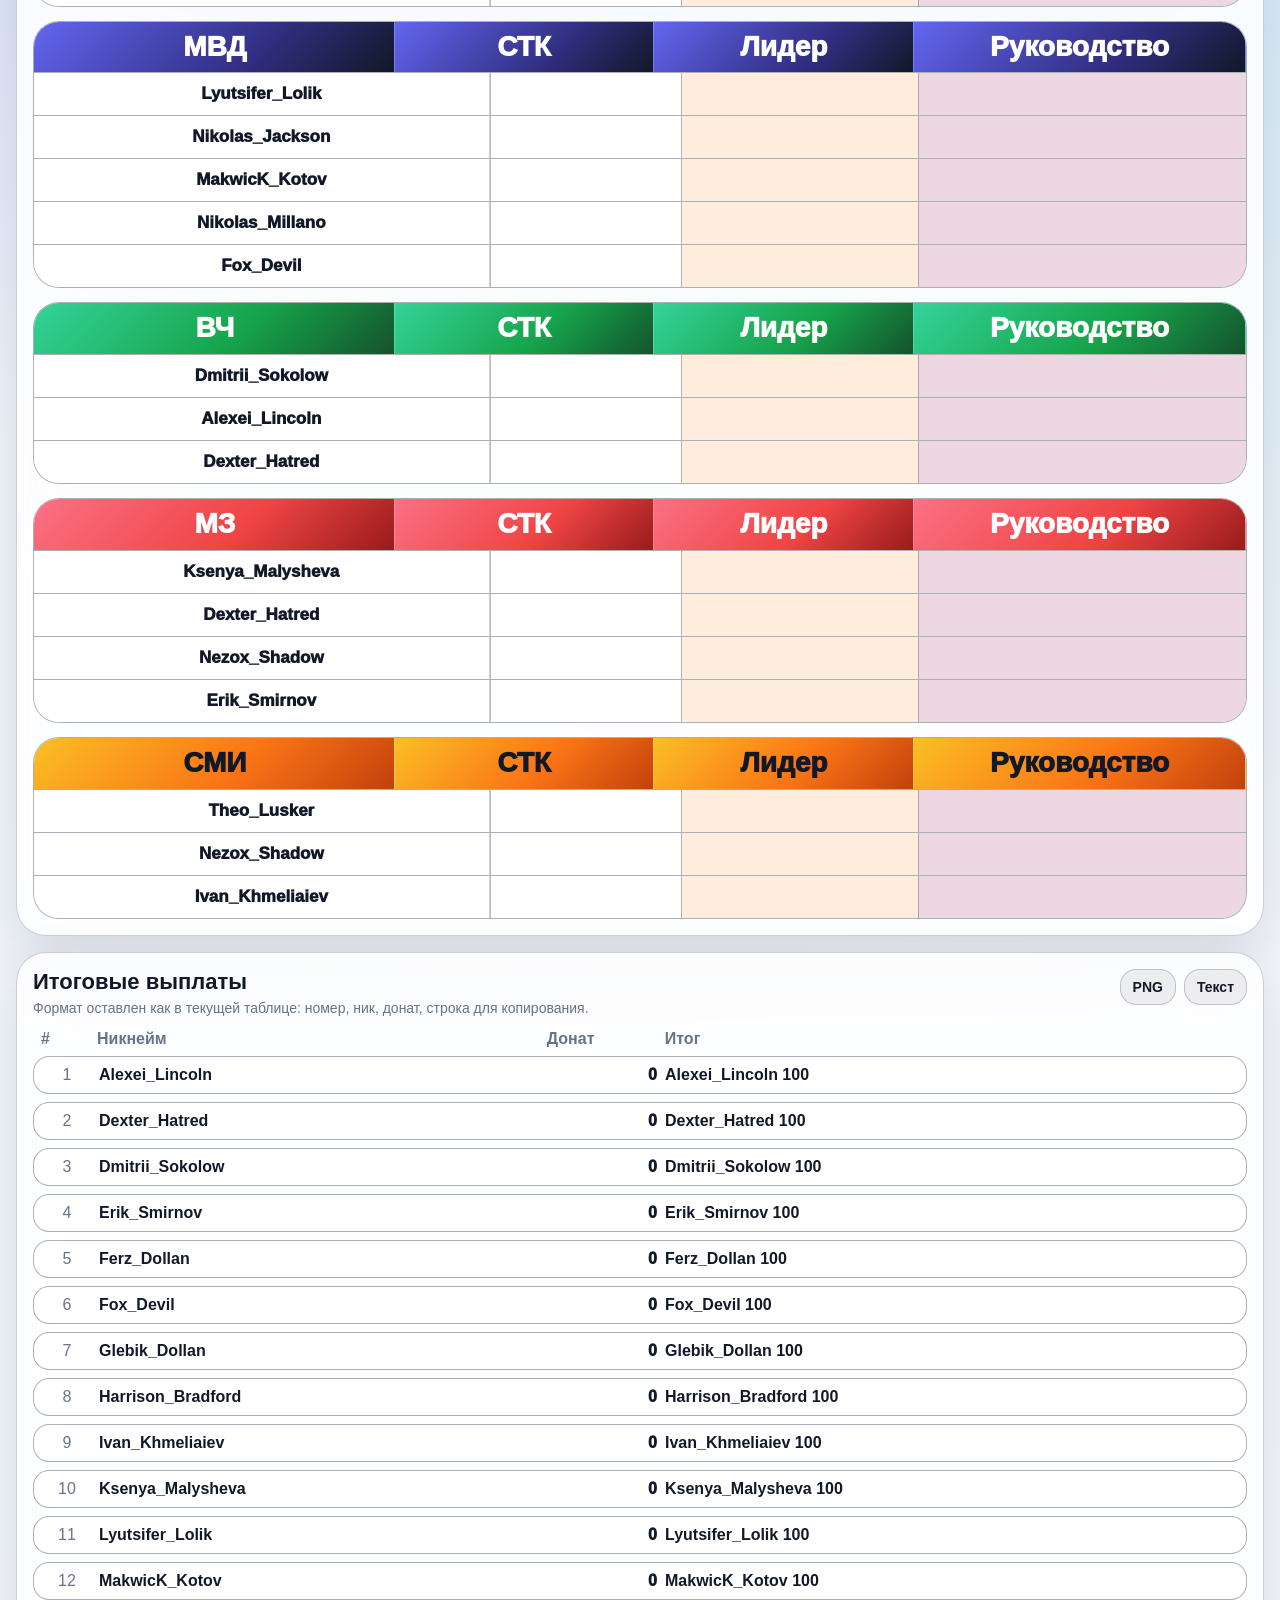
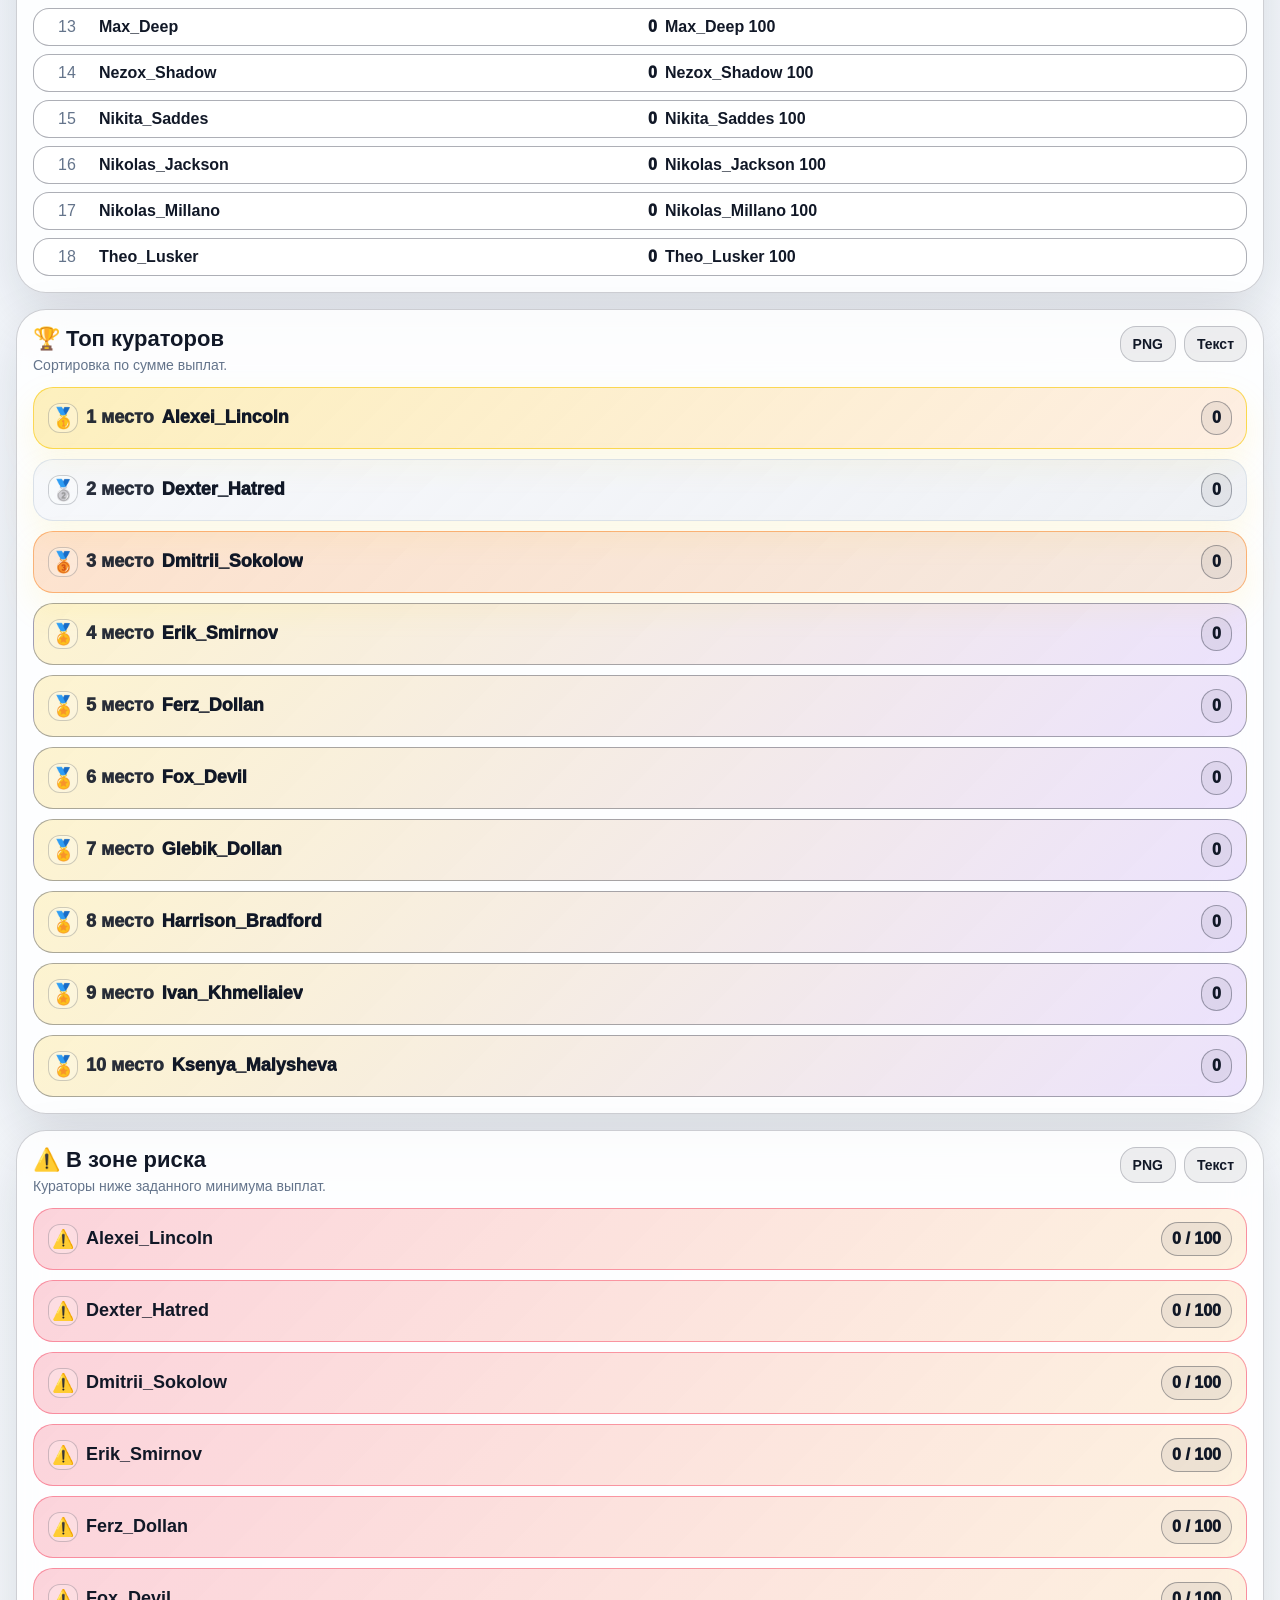
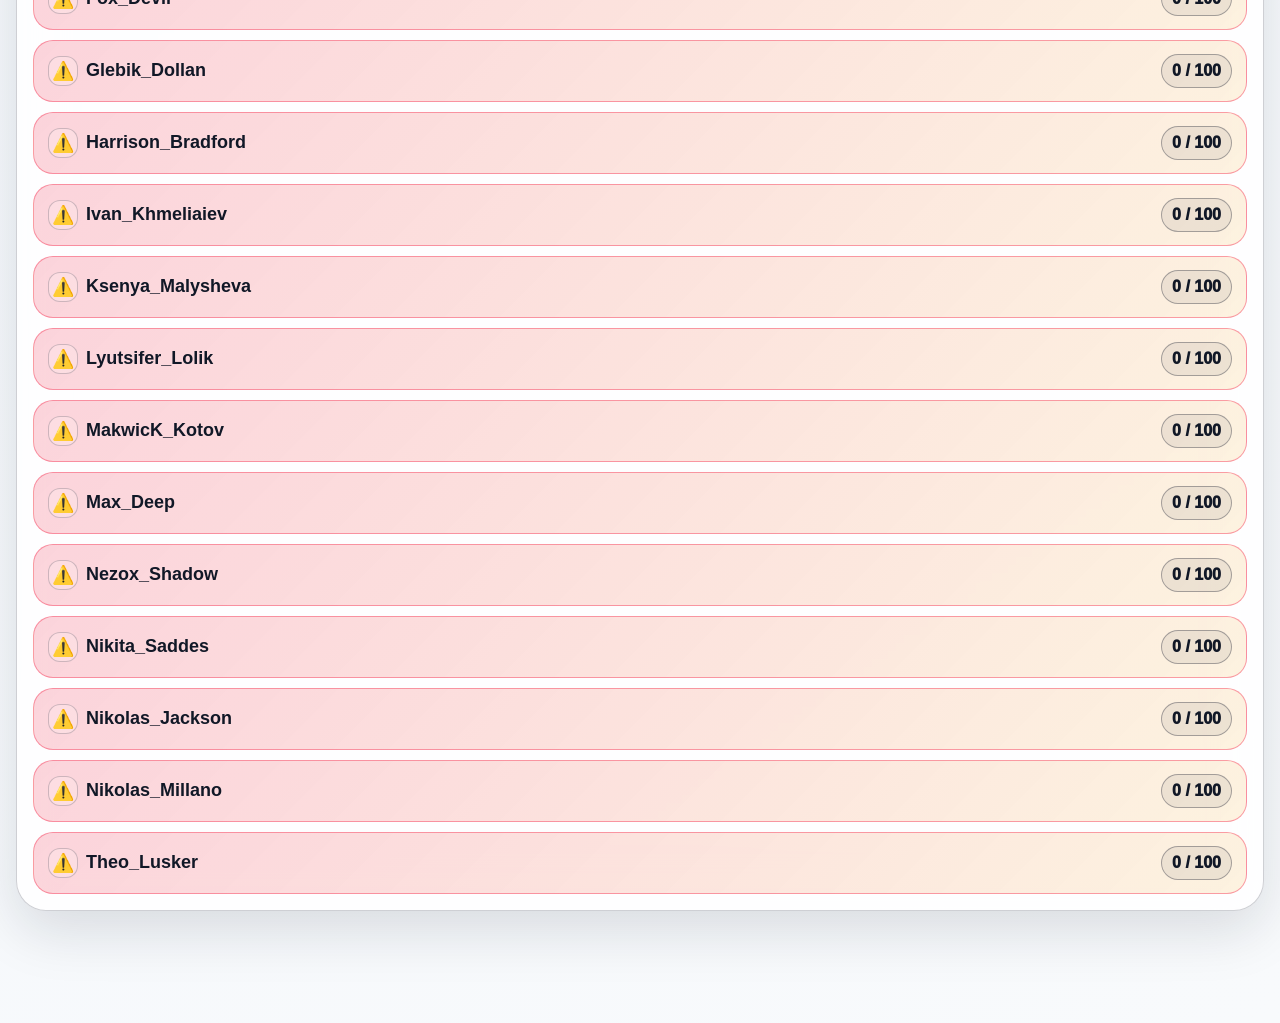
==== commit fbd52614: "Update index.html" ====
--- a/index.html
+++ b/index.html
@@ -143,6 +143,6 @@
 
   <div class="toast" id="toast"></div>
 
-  <script src="app.js"></script>
+  <script type="module" src="app.js"></script>
 </body>
 </html>
--- a/style.css
+++ b/style.css
@@ -92,3 +92,112 @@
 .png-export-stage .rank-place{color:#0f172a!important}
 .png-export-stage .rank-name{color:#0f172a!important}
 .png-export-stage .list-icon.medal{background:#ffffff!important;border-color:#d1d5db!important}
+
+/* FIX: шапка не накладывается на контент */
+.topbar {
+  position: sticky;
+  top: 0;
+  z-index: 1000;
+  padding-top: calc(12px + env(safe-area-inset-top));
+  background: rgba(15, 23, 42, 0.92);
+  backdrop-filter: blur(18px);
+}
+
+/* FIX: контент ниже шапки */
+.content {
+  padding-top: 18px;
+}
+
+/* FIX: заголовок "Руководство" не переносит одну букву */
+.don-head .faction-title,
+.don-head .title {
+  white-space: nowrap;
+  word-break: normal;
+  overflow-wrap: normal;
+  font-size: clamp(18px, 4vw, 28px);
+  line-height: 1.1;
+}
+
+/* FIX: на телефоне таблица не ломает заголовки */
+.don-card {
+  overflow: hidden;
+}
+
+.don-head {
+  grid-template-columns: 1.25fr 0.9fr 0.9fr 1.15fr;
+}
+
+.don-head .faction-title {
+  display: flex;
+  align-items: center;
+  justify-content: center;
+  text-align: center;
+  min-width: 0;
+}
+
+/* FIX: мобильная адаптация */
+@media (max-width: 520px) {
+  .topbar {
+    padding: calc(14px + env(safe-area-inset-top)) 14px 14px;
+  }
+
+  .brand {
+    gap: 10px;
+  }
+
+  .brand img {
+    width: 54px;
+    height: 54px;
+    flex: 0 0 54px;
+  }
+
+  .brand h1 {
+    font-size: 34px;
+    line-height: 1;
+  }
+
+  .eyebrow {
+    font-size: 15px;
+    line-height: 1.15;
+    letter-spacing: 0.16em;
+  }
+
+  .top-actions {
+    gap: 8px;
+  }
+
+  .icon-btn {
+    width: 52px;
+    height: 52px;
+    font-size: 24px;
+  }
+
+  .content {
+    padding-top: 16px;
+  }
+
+  .don-head .faction-title,
+  .don-head .title {
+    font-size: clamp(16px, 3.8vw, 22px);
+  }
+}
+
+/* FIX: если экран совсем узкий */
+@media (max-width: 390px) {
+  .don-head {
+    grid-template-columns: 1.2fr 0.85fr 0.85fr 1.1fr;
+  }
+
+  .don-head .faction-title,
+  .don-head .title {
+    font-size: 15px;
+  }
+
+  .brand h1 {
+    font-size: 30px;
+  }
+
+  .eyebrow {
+    font-size: 13px;
+  }
+}
